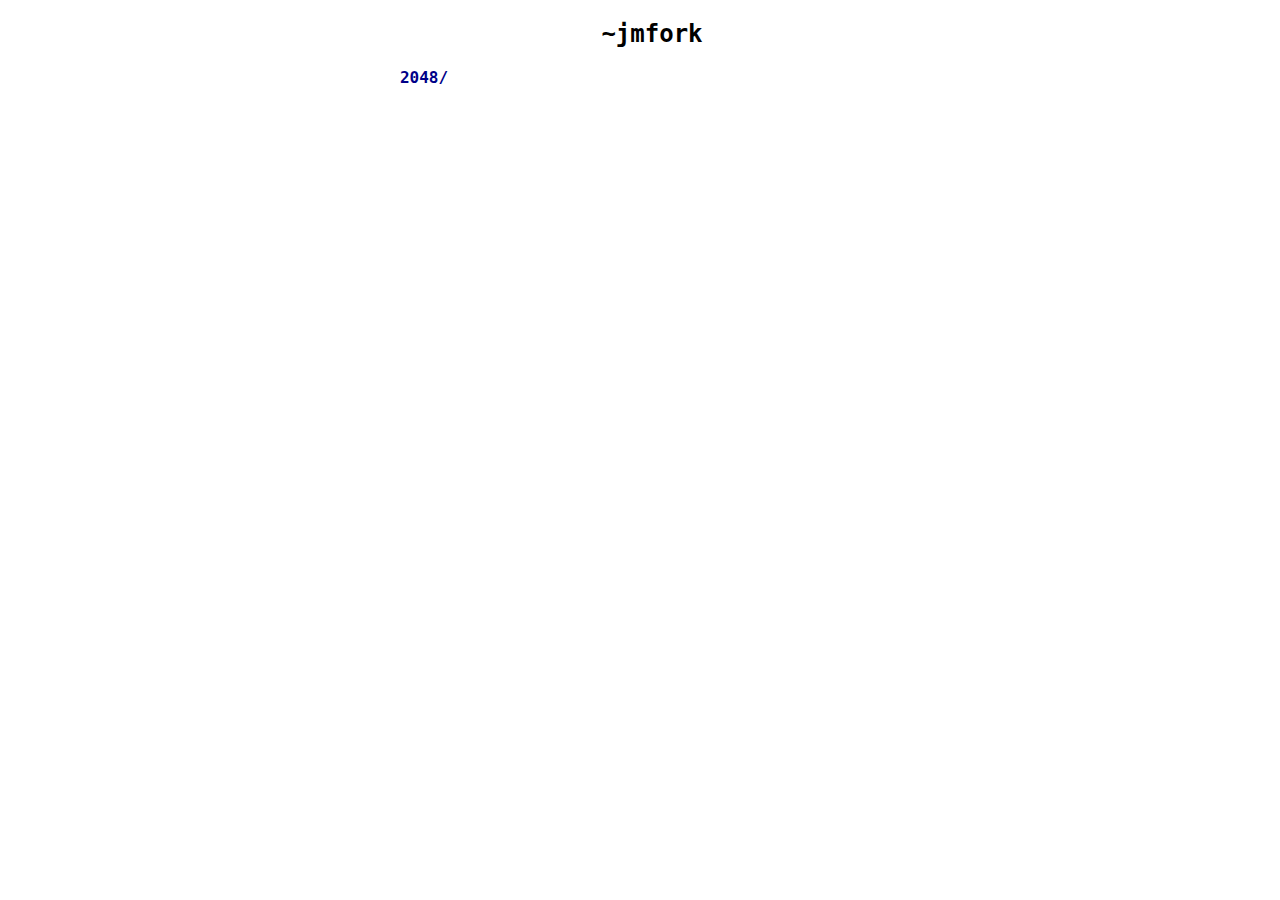
==== index.html @ 4bfc6560 "analytics, landing page, gitignore" ====
<!DOCTYPE html PUBLIC "-//W3C//DTD XHTML 1.0 Strict//EN" "http://www.w3.org/TR/xhtml1/DTD/xhtml1-strict.dtd">
<meta http-equiv="Content-Type" content="text/html; charset=UTF-8" />
<head>
<script type="text/javascript">
  var _gaq = _gaq || [];
  _gaq.push(['_setAccount', 'UA-49205690-1']);
  _gaq.push(['_trackPageview']);
  (function() {
    var ga = document.createElement('script'); ga.type = 'text/javascript'; ga.async = true;
    ga.src = ('https:' == document.location.protocol ? 'https://ssl' : 'http://www') + '.google-analytics.com/ga.js';
    var s = document.getElementsByTagName('script')[0]; s.parentNode.insertBefore(ga, s);
  })();
</script>
<link rel="icon" type="image/png" href="favicon.png">
<style>
a { color:#008; text-decoration:none;}
a:hover { text-decoration:underline;}
h2>a { color:#000; text-decoration:none;}
div#content { text-align:left; }
body {font-family:monospace,verdana,arial; margin-left:2em; text-align:center;}
#log { display:none; position:absolute; right:0; width:40%; }
.done,     .done    >a {color:#070;}
.doing,    .doing   >a {color:#005;}
.unlisted, .unlisted>a {color:#888;}
.archived, .archived>a {color:#800;}
th {text-align:left;}
input {font-family:monospace;}
td {padding-right:10px;}
th {padding-right:10px;}
pre#errors{color:red;font-weight:bold;}
</style>
<title>~jmfork</title>
</head>
<body>
<h2><a href=".">~jmfork</a></h2>
<div style="width:49em">
<p><strong><a href="./2048/">2048/</a></strong>
</p>
</div>
</body>
</html>
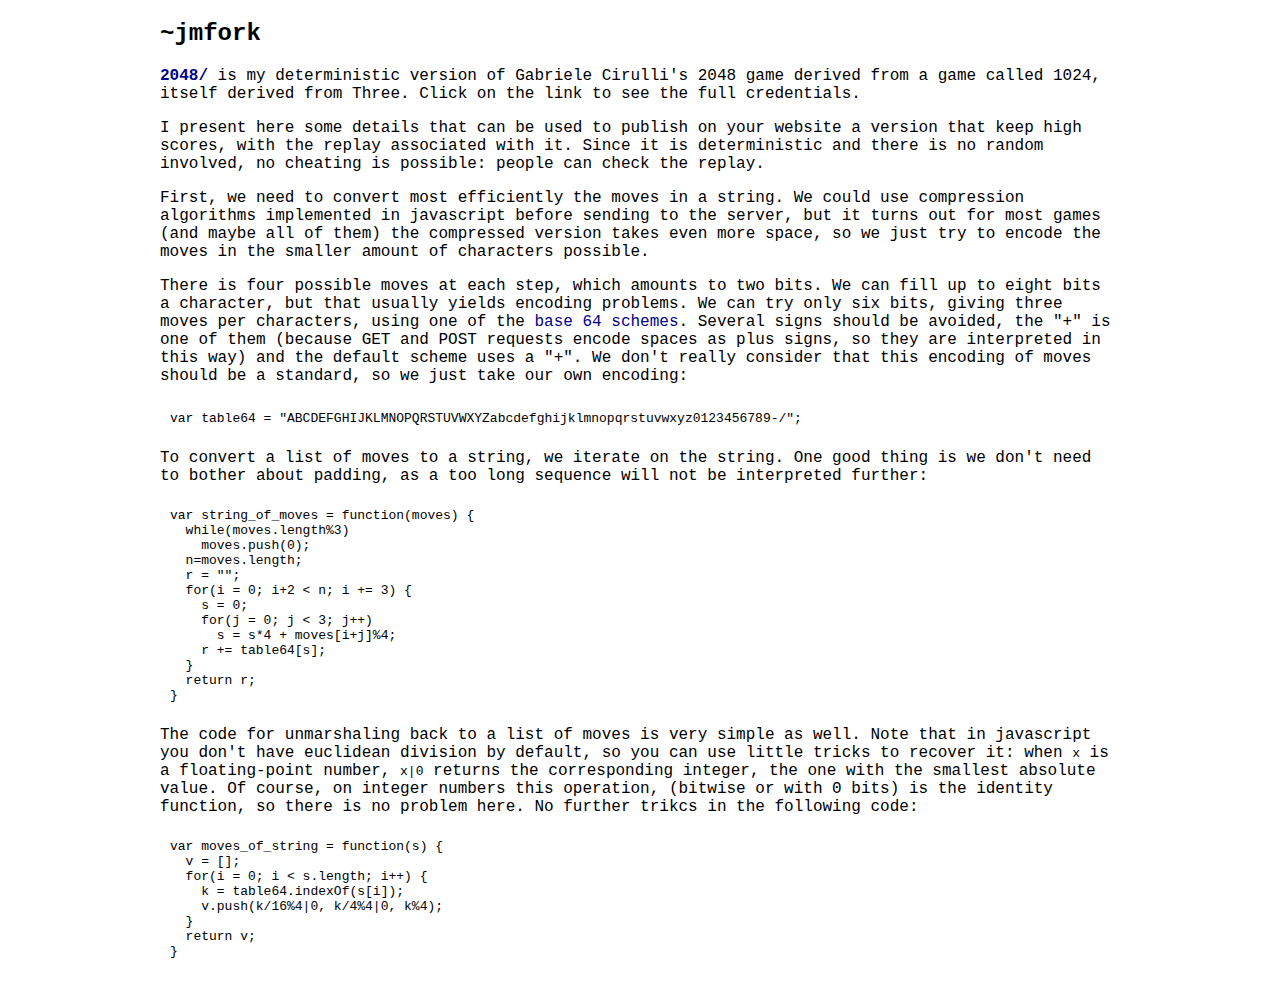
==== commit 2338c9b5: "max width" ====
--- a/index.html
+++ b/index.html
@@ -11,13 +11,12 @@
     var s = document.getElementsByTagName('script')[0]; s.parentNode.insertBefore(ga, s);
   })();
 </script>
-<link rel="icon" type="image/png" href="favicon.png">
 <style>
 a { color:#008; text-decoration:none;}
 a:hover { text-decoration:underline;}
 h2>a { color:#000; text-decoration:none;}
 div#content { text-align:left; }
-body {font-family:monospace,verdana,arial; margin-left:2em; text-align:center;}
+body {font-family:monospace,verdana,arial; margin-left:2em;  margin-right:2em; }
 #log { display:none; position:absolute; right:0; width:40%; }
 .done,     .done    >a {color:#070;}
 .doing,    .doing   >a {color:#005;}
@@ -28,14 +27,81 @@
 td {padding-right:10px;}
 th {padding-right:10px;}
 pre#errors{color:red;font-weight:bold;}
+pre.prettyprint {padding:10px;}
 </style>
+<script src="https://google-code-prettify.googlecode.com/svn/loader/run_prettify.js"></script>
 <title>~jmfork</title>
 </head>
 <body>
+<div style="max-width:60em; margin:auto;">
 <h2><a href=".">~jmfork</a></h2>
-<div style="width:49em">
-<p><strong><a href="./2048/">2048/</a></strong>
+<p><strong><a href="./2048/">2048/</a></strong> is my deterministic
+version of Gabriele Cirulli's 2048 game derived from a game called
+1024, itself derived from Three.  Click on the link to see the full
+credentials.
 </p>
+<p>
+  I present here some details that can be used to publish on your
+  website a version that keep high scores, with the replay associated
+  with it.  Since it is deterministic and there is no random involved,
+  no cheating is possible: people can check the replay.
+</p>
+<p>
+  First, we need to convert most efficiently the moves in a string.
+  We could use compression algorithms implemented in javascript before
+  sending to the server, but it turns out for most games (and maybe
+  all of them) the compressed version takes even more space, so we
+  just try to encode the moves in the smaller amount of characters
+  possible.
+</p>
+<p>
+  There is four possible moves at each step, which amounts to two
+  bits.  We can fill up to eight bits a character, but that usually
+  yields encoding problems.  We can try only six bits, giving three
+  moves per characters, using one of
+  the <a href="http://en.wikipedia.org/wiki/Base64">base 64
+  schemes</a>.  Several signs should be avoided, the "+" is one of
+  them (because GET and POST requests encode spaces as plus signs, so
+  they are interpreted in this way) and the default scheme uses a "+".
+  We don't really consider that this encoding of moves should be a
+  standard, so we just take our own encoding:
+</p>
+<pre class="prettyprint"><code>var table64 = "ABCDEFGHIJKLMNOPQRSTUVWXYZabcdefghijklmnopqrstuvwxyz0123456789-/";
+</code></pre> To convert a list of moves to a string, we iterate on
+the string. One good thing is we don't need to bother about padding,
+as a too long sequence will not be interpreted further:
+<pre class="prettyprint"><code>var string_of_moves = function(moves) {
+  while(moves.length%3)
+    moves.push(0);
+  n=moves.length;
+  r = "";
+  for(i = 0; i+2 &lt; n; i += 3) {
+    s = 0;
+    for(j = 0; j < 3; j++)
+      s = s*4 + moves[i+j]%4;
+    r += table64[s];
+  }
+  return r;
+}
+</code></pre> The code for unmarshaling back to a list of moves is
+very simple as well. Note that in javascript you don't have euclidean
+division by default, so you can use little tricks to recover it: when 
+<code class="prettyprint">x</code>
+is a floating-point number,
+<code class="prettyprint">x|0</code> returns the corresponding
+integer, the one with the smallest absolute value.  Of course, on
+integer numbers this operation, (bitwise or with 0 bits) is the
+identity function, so there is no problem here.  No further trikcs in
+the following code:
+<pre class="prettyprint"><code>var moves_of_string = function(s) {
+  v = [];
+  for(i = 0; i &lt; s.length; i++) {
+    k = table64.indexOf(s[i]);
+    v.push(k/16%4|0, k/4%4|0, k%4);
+  }
+  return v;
+}
+</code></pre>
 </div>
 </body>
 </html>
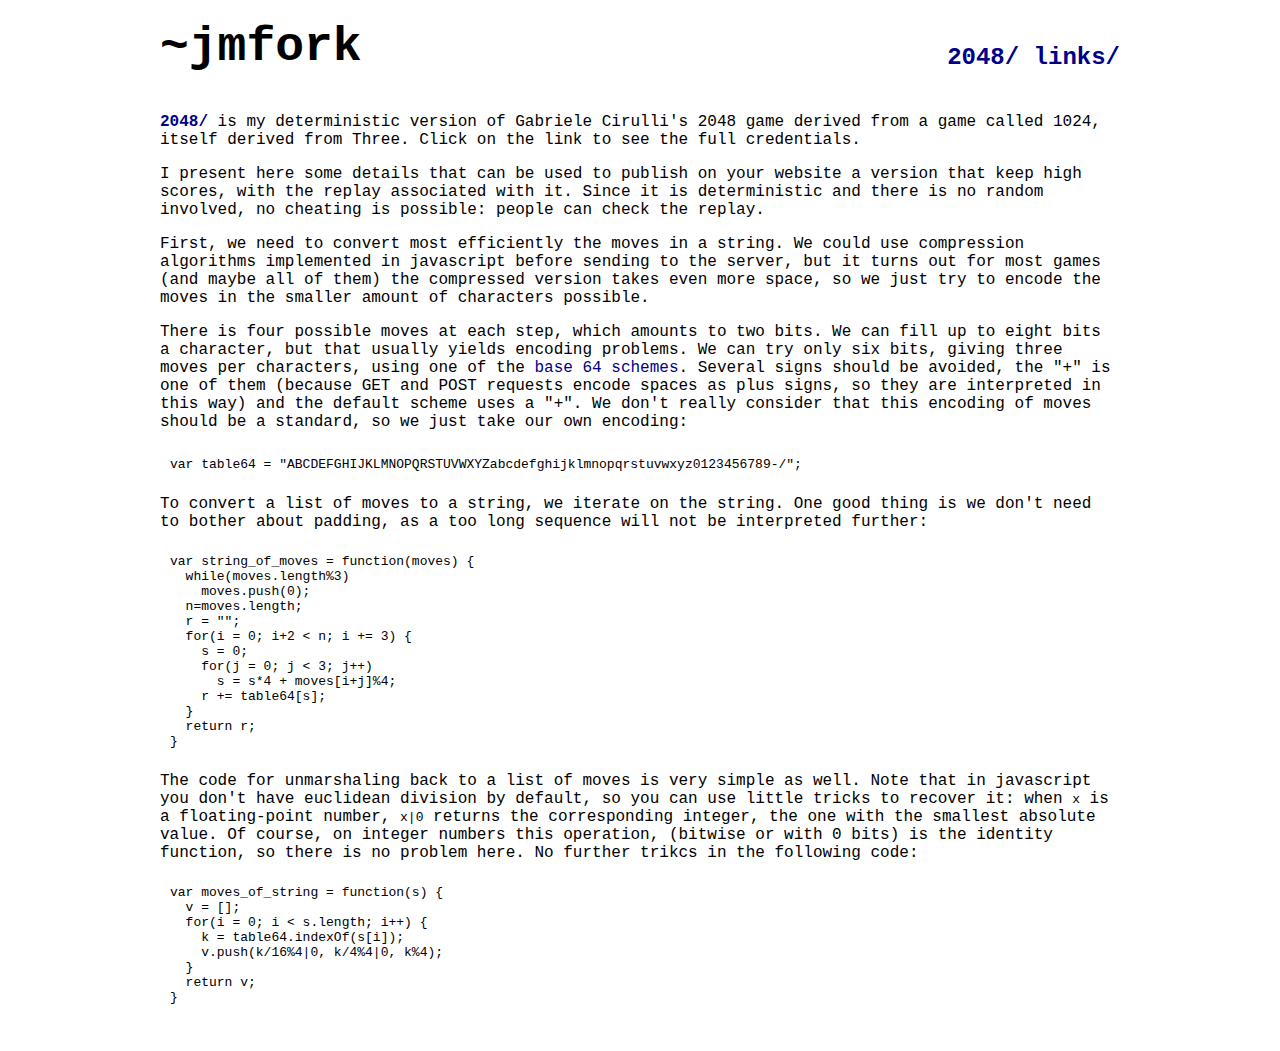
==== commit bd2579fc: "links file" ====
--- a/index.html
+++ b/index.html
@@ -34,7 +34,9 @@
 </head>
 <body>
 <div style="max-width:60em; margin:auto;">
-<h2><a href=".">~jmfork</a></h2>
+<p style="float:right;font-size:1.5em;"><strong><a href="./2048/">2048/</a> <a href="./links/">links/</a></strong></p>
+<h2><a href="." style="font-size:2em">~jmfork</a></h2>
+<hr style="visibility:hidden;clear:both;" />
 <p><strong><a href="./2048/">2048/</a></strong> is my deterministic
 version of Gabriele Cirulli's 2048 game derived from a game called
 1024, itself derived from Three.  Click on the link to see the full
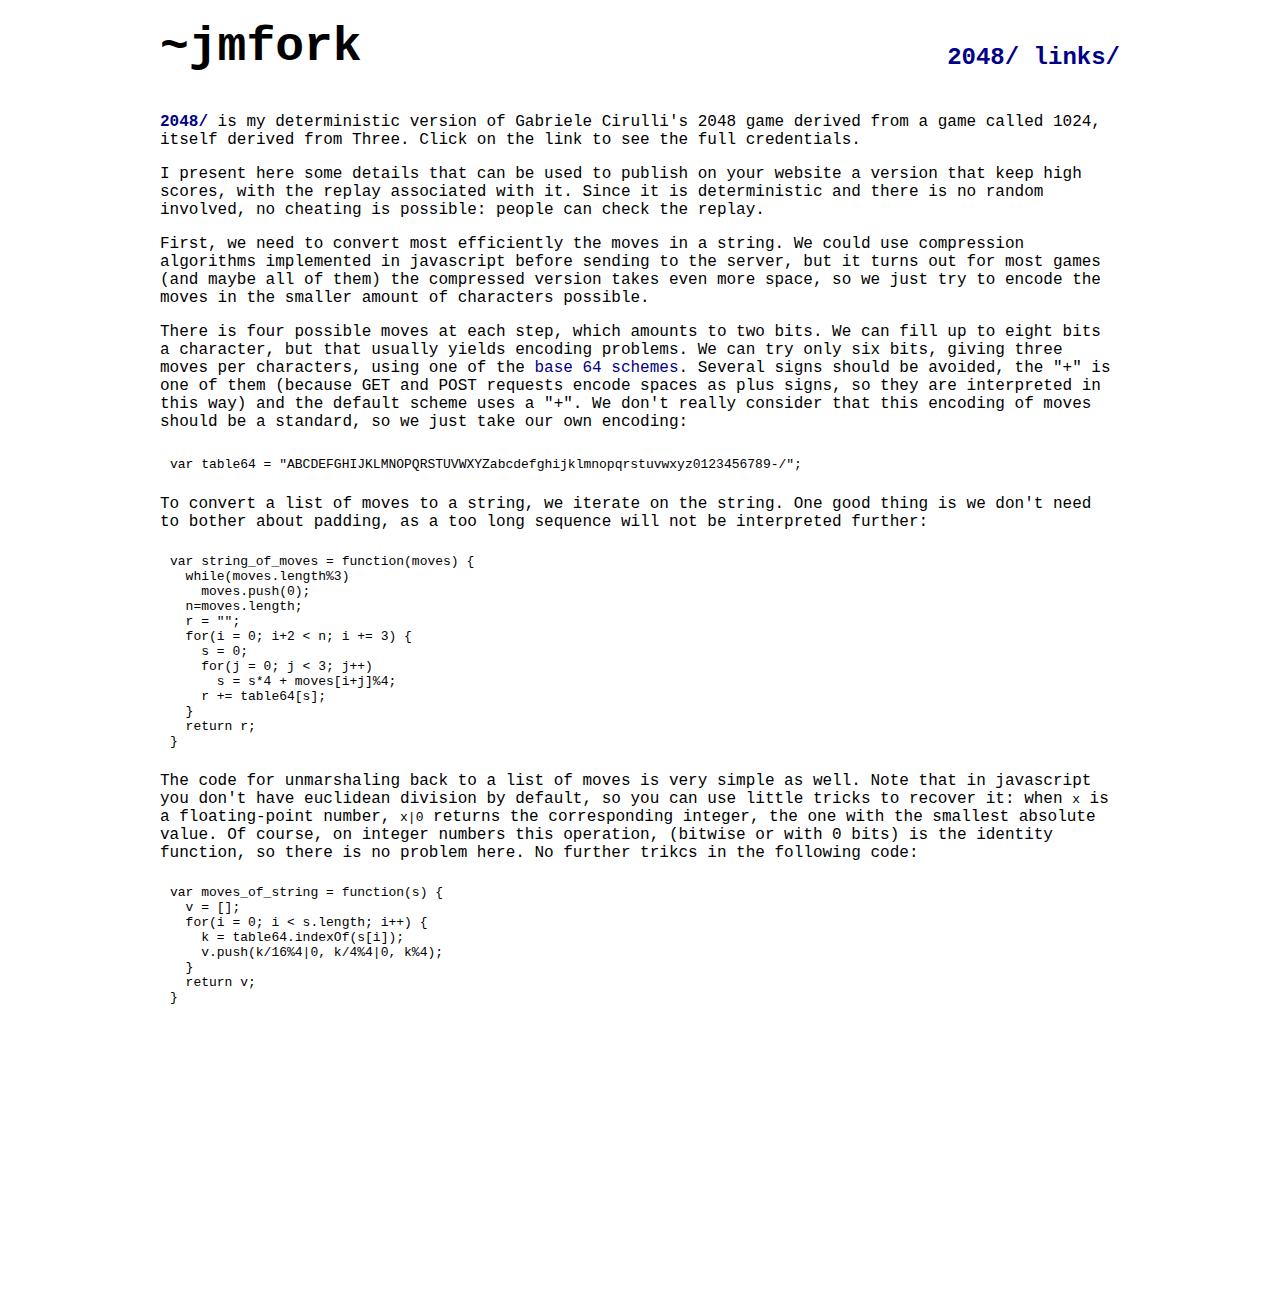
==== commit e5b8622e: "ads" ====
--- a/index.html
+++ b/index.html
@@ -104,6 +104,15 @@
   return v;
 }
 </code></pre>
+<script async src="//pagead2.googlesyndication.com/pagead/js/adsbygoogle.js"></script>
+<!-- github page ad -->
+<ins class="adsbygoogle"
+     style="display:inline-block;width:300px;height:250px"
+     data-ad-client="ca-pub-6429043362177445"
+     data-ad-slot="8014866415"></ins>
+<script>
+(adsbygoogle = window.adsbygoogle || []).push({});
+</script>
 </div>
 </body>
 </html>
